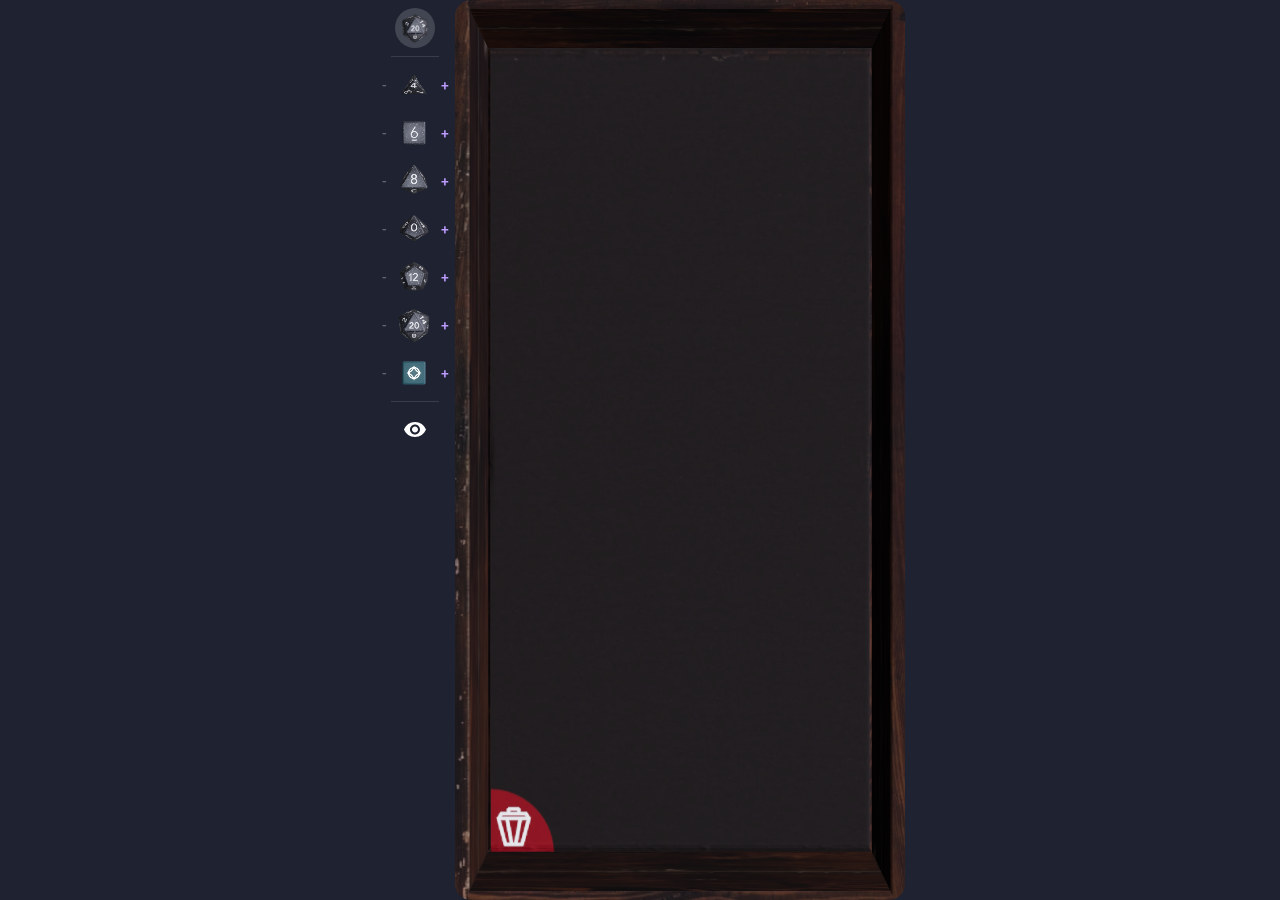
==== index.html @ f15261a3 "Initial Commit" ====
<!DOCTYPE html>
<html lang="en">
  <head>
    <meta charset="UTF-8" />
    <link rel="icon" type="image/png" href="/logo.png" />
    <meta name="viewport" content="width=device-width, initial-scale=1.0" />
    <title>Dice</title>
    <script type="module" crossorigin src="/assets/main.8b27d781.js"></script>
    <link rel="modulepreload" crossorigin href="/assets/getPluginId.380b20a2.js">
    <link rel="modulepreload" crossorigin href="/assets/PluginThemeProvider.de4605ed.js">
    <link rel="stylesheet" href="/assets/PluginThemeProvider.414cb13f.css">
    <link rel="stylesheet" href="/assets/index.0c976e4c.css">
  </head>
  <body>
    <div id="root"></div>
    
  </body>
</html>
---- assets/PluginThemeProvider.414cb13f.css ----
@font-face{font-family:Roboto;src:url(/assets/Roboto-Light.c576c506.ttf) format("truetype");font-style:normal;font-weight:300}@font-face{font-family:Roboto;src:url(/assets/Roboto-Regular.4e147ab6.ttf) format("truetype");font-style:normal;font-weight:400}@font-face{font-family:Roboto;src:url(/assets/Roboto-Medium.9d0d55a3.ttf) format("truetype");font-style:normal;font-weight:500}@font-face{font-family:Roboto;src:url(/assets/Roboto-Bold.ec685a46.ttf) format("truetype");font-style:normal;font-weight:700}
---- assets/index.0c976e4c.css ----
[data-simplebar]{position:relative;flex-direction:column;flex-wrap:wrap;justify-content:flex-start;align-content:flex-start;align-items:flex-start}.simplebar-wrapper{overflow:hidden;width:inherit;height:inherit;max-width:inherit;max-height:inherit}.simplebar-mask{direction:inherit;position:absolute;overflow:hidden;padding:0;margin:0;left:0;top:0;bottom:0;right:0;width:auto!important;height:auto!important;z-index:0}.simplebar-offset{direction:inherit!important;box-sizing:inherit!important;resize:none!important;position:absolute;top:0;left:0;bottom:0;right:0;padding:0;margin:0;-webkit-overflow-scrolling:touch}.simplebar-content-wrapper{direction:inherit;box-sizing:border-box!important;position:relative;display:block;height:100%;width:auto;max-width:100%;max-height:100%;overflow:auto;scrollbar-width:none;-ms-overflow-style:none}.simplebar-content-wrapper::-webkit-scrollbar,.simplebar-hide-scrollbar::-webkit-scrollbar{display:none;width:0;height:0}.simplebar-content:after,.simplebar-content:before{content:" ";display:table}.simplebar-placeholder{max-height:100%;max-width:100%;width:100%;pointer-events:none}.simplebar-height-auto-observer-wrapper{box-sizing:inherit!important;height:100%;width:100%;max-width:1px;position:relative;float:left;max-height:1px;overflow:hidden;z-index:-1;padding:0;margin:0;pointer-events:none;flex-grow:inherit;flex-shrink:0;flex-basis:0}.simplebar-height-auto-observer{box-sizing:inherit;display:block;opacity:0;position:absolute;top:0;left:0;height:1000%;width:1000%;min-height:1px;min-width:1px;overflow:hidden;pointer-events:none;z-index:-1}.simplebar-track{z-index:1;position:absolute;right:0;bottom:0;pointer-events:none;overflow:hidden}[data-simplebar].simplebar-dragging,[data-simplebar].simplebar-dragging .simplebar-content{pointer-events:none;-webkit-touch-callout:none;-webkit-user-select:none;-khtml-user-select:none;-moz-user-select:none;-ms-user-select:none;user-select:none}[data-simplebar].simplebar-dragging .simplebar-track{pointer-events:all}.simplebar-scrollbar{position:absolute;left:0;right:0;min-height:10px}.simplebar-scrollbar:before{position:absolute;content:"";background:#000;border-radius:7px;left:2px;right:2px;opacity:0;transition:opacity .2s .5s linear}.simplebar-scrollbar.simplebar-visible:before{opacity:.5;transition-delay:0s;transition-duration:0s}.simplebar-track.simplebar-vertical{top:0;width:11px}.simplebar-scrollbar:before{top:2px;bottom:2px;left:2px;right:2px}.simplebar-track.simplebar-horizontal{left:0;height:11px}.simplebar-track.simplebar-horizontal .simplebar-scrollbar{right:auto;left:0;top:0;bottom:0;min-height:0;min-width:10px;width:auto}[data-simplebar-direction=rtl] .simplebar-track.simplebar-vertical{right:auto;left:0}.simplebar-dummy-scrollbar-size{direction:rtl;position:fixed;opacity:0;visibility:hidden;height:500px;width:500px;overflow-y:hidden;overflow-x:scroll;-ms-overflow-style:scrollbar!important}.simplebar-dummy-scrollbar-size>div{width:200%;height:200%;margin:10px 0}.simplebar-hide-scrollbar{position:fixed;left:0;visibility:hidden;overflow-y:scroll;scrollbar-width:none;-ms-overflow-style:none}
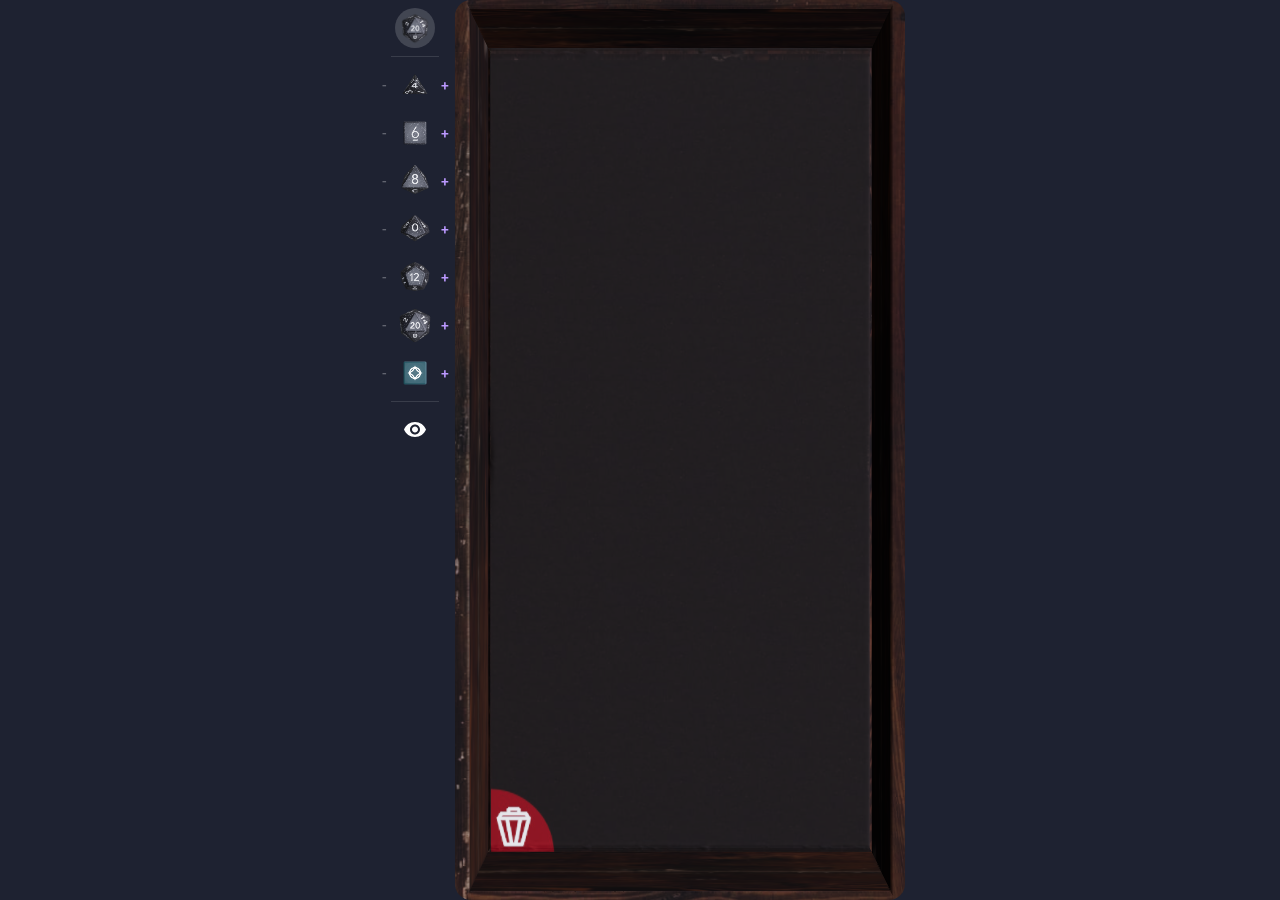
==== commit 453289e0: "fix: allow pressing die icon to add to pool" ====
--- a/index.html
+++ b/index.html
@@ -2,14 +2,14 @@
 <html lang="en">
   <head>
     <meta charset="UTF-8" />
-    <link rel="icon" type="image/png" href="/logo.png" />
+    <link rel="icon" type="image/png" href="https://dqwertyc.github.io/CosmereRodeo/logo.png" />
     <meta name="viewport" content="width=device-width, initial-scale=1.0" />
     <title>Dice</title>
-    <script type="module" crossorigin src="/assets/main.8b27d781.js"></script>
-    <link rel="modulepreload" crossorigin href="/assets/getPluginId.380b20a2.js">
-    <link rel="modulepreload" crossorigin href="/assets/PluginThemeProvider.de4605ed.js">
-    <link rel="stylesheet" href="/assets/PluginThemeProvider.414cb13f.css">
-    <link rel="stylesheet" href="/assets/index.0c976e4c.css">
+    <script type="module" crossorigin src="https://dqwertyc.github.io/CosmereRodeo/assets/main.04c8595f.js"></script>
+    <link rel="modulepreload" crossorigin href="https://dqwertyc.github.io/CosmereRodeo/assets/getPluginId.380b20a2.js">
+    <link rel="modulepreload" crossorigin href="https://dqwertyc.github.io/CosmereRodeo/assets/PluginThemeProvider.dae1f337.js">
+    <link rel="stylesheet" href="https://dqwertyc.github.io/CosmereRodeo/assets/PluginThemeProvider.042c15d7.css">
+    <link rel="stylesheet" href="https://dqwertyc.github.io/CosmereRodeo/assets/index.0c976e4c.css">
   </head>
   <body>
     <div id="root"></div>
